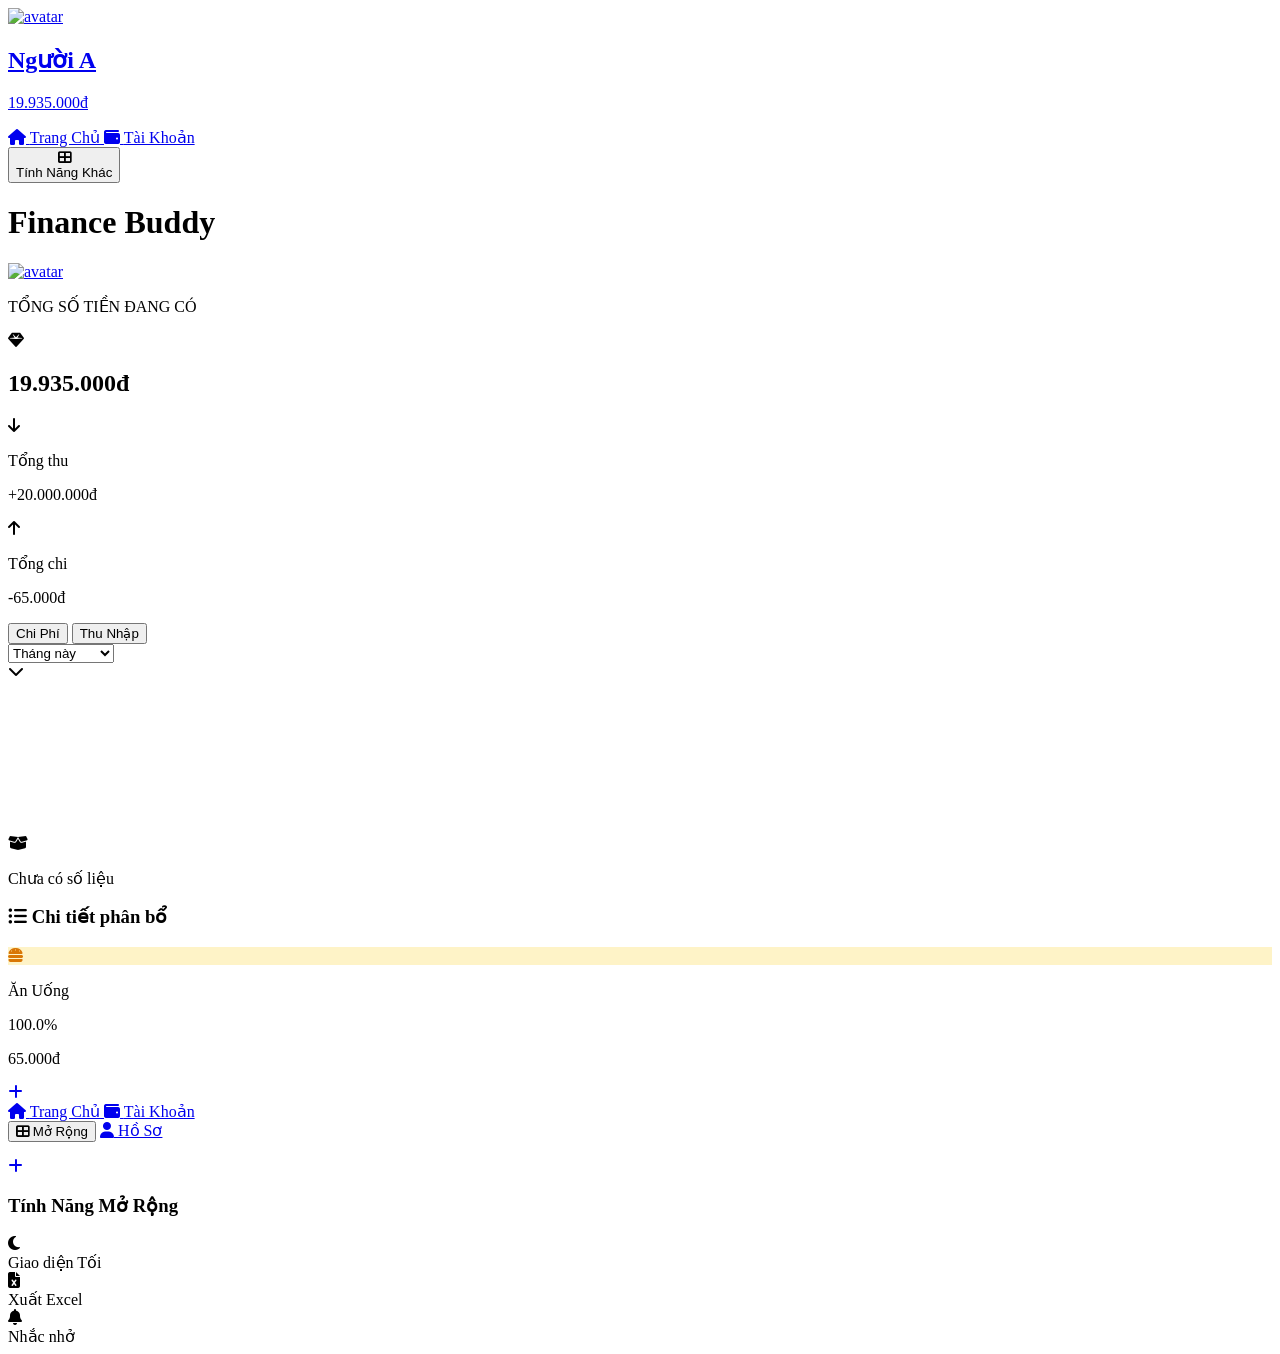
==== index.html @ e1f045eb "Initial commit" ====
<!DOCTYPE html>
<html lang="vi" class="dark">
<head>
    <meta charset="UTF-8">
    <meta name="viewport" content="width=device-width, initial-scale=1.0">
    <title>Trang Chủ - Quản Lý Chi Tiêu</title>
    
    <link rel="manifest" href="manifest.json">
    <meta name="theme-color" content="#8b5cf6">
    <meta name="apple-mobile-web-app-capable" content="yes">
    <meta name="apple-mobile-web-app-status-bar-style" content="black-translucent">
    <link rel="apple-touch-icon" href="icon-192.png">

    <script src="https://cdn.tailwindcss.com"></script>
    <script src="https://cdn.jsdelivr.net/npm/chart.js"></script>
    <link rel="stylesheet" href="https://cdnjs.cloudflare.com/ajax/libs/font-awesome/6.4.0/css/all.min.css">
    <link href="https://fonts.googleapis.com/css2?family=Quicksand:wght@400;500;600;700;800&display=swap" rel="stylesheet">
    <script>tailwind.config = { darkMode: 'class', theme: { extend: { fontFamily: { sans: ['Quicksand', 'sans-serif'] }, colors: { brand: { bgDark: '#0f172a', cardDark: '#1e293b', bgLight: '#f8fafc', cardLight: '#ffffff', primary: '#8b5cf6', primaryHover: '#7c3aed', expense: '#f43f5e', income: '#10b981' } }, boxShadow: { 'bubbly': '0 10px 25px -5px rgba(0, 0, 0, 0.1)', 'bubbly-dark': '0 10px 25px -5px rgba(0, 0, 0, 0.5), 0 8px 10px -6px rgba(0, 0, 0, 0.3)' } } } }</script>
    <link rel="stylesheet" href="style.css">
</head>

<body class="bg-brand-bgLight text-slate-800 dark:bg-brand-bgDark dark:text-slate-200 h-[100dvh] flex overflow-hidden selection:bg-brand-primary selection:text-white">

    <main class="flex-1 flex flex-col h-full overflow-hidden relative bg-slate-50 dark:bg-slate-900/50">
        <!-- HEADER MOBILE -->
        <header class="md:hidden flex items-center justify-center p-4 bg-brand-cardLight dark:bg-brand-cardDark shadow-sm z-20 rounded-b-3xl relative">
            <h1 class="font-extrabold text-xl text-transparent bg-clip-text bg-gradient-to-r from-brand-primary to-pink-500">Finance Buddy</h1>
            <a href="user.html" class="absolute right-4 w-9 h-9 rounded-full bg-brand-primary cursor-pointer border-2 border-white dark:border-slate-700 shadow">
                <img src="https://api.dicebear.com/7.x/avataaars/svg?seed=Felix&backgroundColor=b6e3f4" alt="avatar" class="w-full h-full rounded-full">
            </a>
        </header>

        <!-- CONTAINER NỘI DUNG CHÍNH -->
        <div class="flex-1 overflow-y-auto p-4 md:p-8 pb-24 md:pb-8 relative scroll-smooth" id="main-scroll-area">
            <section class="max-w-4xl mx-auto animate-view">
                
                <!-- Card Tổng Số Dư -->
                <div class="bg-gradient-to-br from-brand-primary via-purple-600 to-pink-500 rounded-[2rem] p-8 text-white shadow-bubbly dark:shadow-bubbly-dark mb-8 relative overflow-hidden group">
                    <div class="absolute -top-10 -right-10 w-40 h-40 rounded-full bg-white opacity-10 group-hover:scale-110 transition-transform duration-500"></div>
                    <div class="absolute -bottom-10 -left-10 w-32 h-32 rounded-full bg-white opacity-10 group-hover:scale-110 transition-transform duration-500"></div>
                    
                    <div class="relative z-10">
                        <div class="flex justify-between items-center mb-2">
                            <p class="text-base font-semibold opacity-90 tracking-wide">TỔNG SỐ TIỀN ĐANG CÓ</p>
                            <i class="fas fa-gem text-2xl opacity-80"></i>
                        </div>
                        <h2 class="text-5xl md:text-6xl font-extrabold tracking-tight mb-6 drop-shadow-md" id="main-balance">0đ</h2>
                        
                        <div class="flex flex-wrap gap-4 bg-white/20 p-4 rounded-3xl backdrop-blur-md border border-white/30 w-max shadow-inner">
                            <div class="flex items-center space-x-3 pr-2">
                                <div class="w-10 h-10 rounded-xl bg-white text-brand-income flex items-center justify-center shadow-md"><i class="fas fa-arrow-down text-lg"></i></div>
                                <div><p class="text-xs font-bold opacity-80 uppercase tracking-wider">Tổng thu</p><p class="font-extrabold text-base drop-shadow-sm" id="main-total-income">0đ</p></div>
                            </div>
                            <div class="w-px h-10 bg-white/40 mx-2 hidden md:block"></div>
                            <div class="flex items-center space-x-3 pl-2">
                                <div class="w-10 h-10 rounded-xl bg-white text-brand-expense flex items-center justify-center shadow-md"><i class="fas fa-arrow-up text-lg"></i></div>
                                <div><p class="text-xs font-bold opacity-80 uppercase tracking-wider">Tổng chi</p><p class="font-extrabold text-base drop-shadow-sm" id="main-total-expense">0đ</p></div>
                            </div>
                        </div>
                    </div>
                </div>

                <!-- Khu Vực Biểu Đồ & Thống Kê -->
                <div class="bg-brand-cardLight dark:bg-brand-cardDark rounded-[2rem] p-6 shadow-bubbly dark:shadow-bubbly-dark border border-slate-100 dark:border-slate-800">
                    <div class="flex flex-col lg:flex-row gap-8">
                        
                        <div class="flex-1">
                            <div class="flex flex-col sm:flex-row justify-between items-center mb-6 gap-4 bg-slate-50 dark:bg-slate-800/50 p-2 rounded-2xl border border-slate-100 dark:border-slate-700">
                                <div class="flex w-full sm:w-auto bg-slate-200 dark:bg-slate-700 rounded-xl p-1 relative">
                                    <div id="chart-tab-indicator" class="absolute inset-y-1 left-1 w-[calc(50%-4px)] bg-white dark:bg-slate-600 rounded-lg shadow transition-all duration-300"></div>
                                    <button onclick="setChartMode('expense')" id="btn-mode-expense" class="flex-1 sm:flex-none px-6 py-2.5 rounded-lg text-sm font-bold transition-colors z-10 text-brand-expense">Chi Phí</button>
                                    <button onclick="setChartMode('income')" id="btn-mode-income" class="flex-1 sm:flex-none px-6 py-2.5 rounded-lg text-sm font-bold transition-colors z-10 text-slate-500 dark:text-slate-400">Thu Nhập</button>
                                </div>

                                <div class="relative w-full sm:w-40">
                                    <select id="time-filter" onchange="updateChartData()" class="w-full appearance-none bg-white dark:bg-slate-700 border border-slate-200 dark:border-slate-600 text-slate-700 dark:text-slate-200 text-sm font-bold rounded-xl py-2.5 pl-4 pr-10 focus:ring-2 focus:ring-brand-primary outline-none shadow-sm cursor-pointer transition-shadow">
                                        <option value="day">Hôm nay</option><option value="week">Tuần này</option><option value="month" selected>Tháng này</option><option value="year">Năm nay</option><option value="all">Toàn thời gian</option>
                                    </select>
                                    <div class="pointer-events-none absolute inset-y-0 right-0 flex items-center px-3 text-slate-400"><i class="fas fa-chevron-down text-sm"></i></div>
                                </div>
                            </div>

                            <div class="relative h-72 w-full flex items-center justify-center">
                                <canvas id="mainChart"></canvas>
                                <div id="chart-empty-state" class="absolute inset-0 flex flex-col items-center justify-center hidden rounded-2xl glass-panel z-10 bg-white/70 dark:bg-slate-800/70">
                                    <div class="w-16 h-16 bg-slate-100 dark:bg-slate-700 rounded-full flex items-center justify-center mb-3"><i class="fas fa-box-open text-2xl text-slate-400"></i></div>
                                    <p class="text-slate-500 dark:text-slate-400 font-bold">Chưa có số liệu</p>
                                </div>
                            </div>
                        </div>

                        <div class="w-full lg:w-72 flex flex-col">
                            <h3 class="font-extrabold text-lg mb-4 text-slate-700 dark:text-slate-200 flex items-center border-b-2 border-slate-100 dark:border-slate-700 pb-2">
                                <i class="fas fa-list-ul mr-2 text-brand-primary"></i> <span id="breakdown-title">Chi tiết phân bổ</span>
                            </h3>
                            <div id="breakdown-list" class="space-y-2 overflow-y-auto max-h-72 pr-2 custom-scrollbar"></div>
                        </div>
                    </div>
                </div>
            </section>
        </div>
    </main>

    <!-- TRÌNH TỰ SCRIPT: Layout Helper luôn phải đứng trước app.js -->
    <script src="layout.js"></script>
    <script src="app.js"></script>
</body>
</html>
---- style.css ----
/* Tùy chỉnh thanh cuộn cho gọn gàng */
::-webkit-scrollbar { 
    width: 6px; 
}
::-webkit-scrollbar-track { 
    background: transparent; 
}
::-webkit-scrollbar-thumb { 
    background-color: #cbd5e1; 
    border-radius: 20px; 
}
.dark ::-webkit-scrollbar-thumb { 
    background-color: #475569; 
}

/* Hiệu ứng nảy cho các nút (Hoạt hình) */
.btn-bouncy { 
    transition: transform 0.15s cubic-bezier(0.4, 0, 0.2, 1); 
}
.btn-bouncy:active { 
    transform: scale(0.92); 
}

/* Hiệu ứng kính cho overlay */
.glass-panel {
    backdrop-filter: blur(12px);
    -webkit-backdrop-filter: blur(12px);
}

/* Tùy chỉnh danh mục được chọn trong trang Edit */
.category-item { 
    border: 3px solid transparent; 
    transition: all 0.2s ease; 
}
.category-item.selected {
    border-color: #8b5cf6;
    transform: translateY(-4px);
    box-shadow: 0 10px 15px -3px rgba(139, 92, 246, 0.3);
    background-color: rgba(139, 92, 246, 0.05);
}
.dark .category-item.selected { 
    background-color: rgba(139, 92, 246, 0.15); 
}

/* Ẩn hiện thanh cuộn ngang tùy chỉnh */
.custom-scrollbar::-webkit-scrollbar {
    width: 4px;
}
.custom-scrollbar::-webkit-scrollbar-thumb {
    background-color: rgba(156, 163, 175, 0.5);
    border-radius: 4px;
}

/* Animation xuất hiện mượt mà cho toàn trang */
@keyframes fadeInScale {
    0% { opacity: 0; transform: scale(0.98); }
    100% { opacity: 1; transform: scale(1); }
}
.animate-view { 
    animation: fadeInScale 0.3s cubic-bezier(0.4, 0, 0.2, 1) forwards; 
}

/* Hỗ trợ vùng an toàn trên Mobile (Tai thỏ, Dynamic Island) */
@supports (padding-bottom: env(safe-area-inset-bottom)) {
    .pb-safe {
        padding-bottom: calc(1rem + env(safe-area-inset-bottom));
    }
}

.icon-option { border: 2px solid transparent; transition: all 0.2s ease; }
.icon-option.selected { 
    border-color: #8b5cf6; 
    transform: scale(1.1); 
    background-color: rgba(139, 92, 246, 0.1); 
}
.dark .icon-option.selected { background-color: rgba(139, 92, 246, 0.2); }

.color-option { border: 2px solid transparent; transition: all 0.2s ease; outline-offset: 2px; }
.color-option.selected { 
    outline: 2px solid #8b5cf6; 
    transform: scale(1.1); 
}
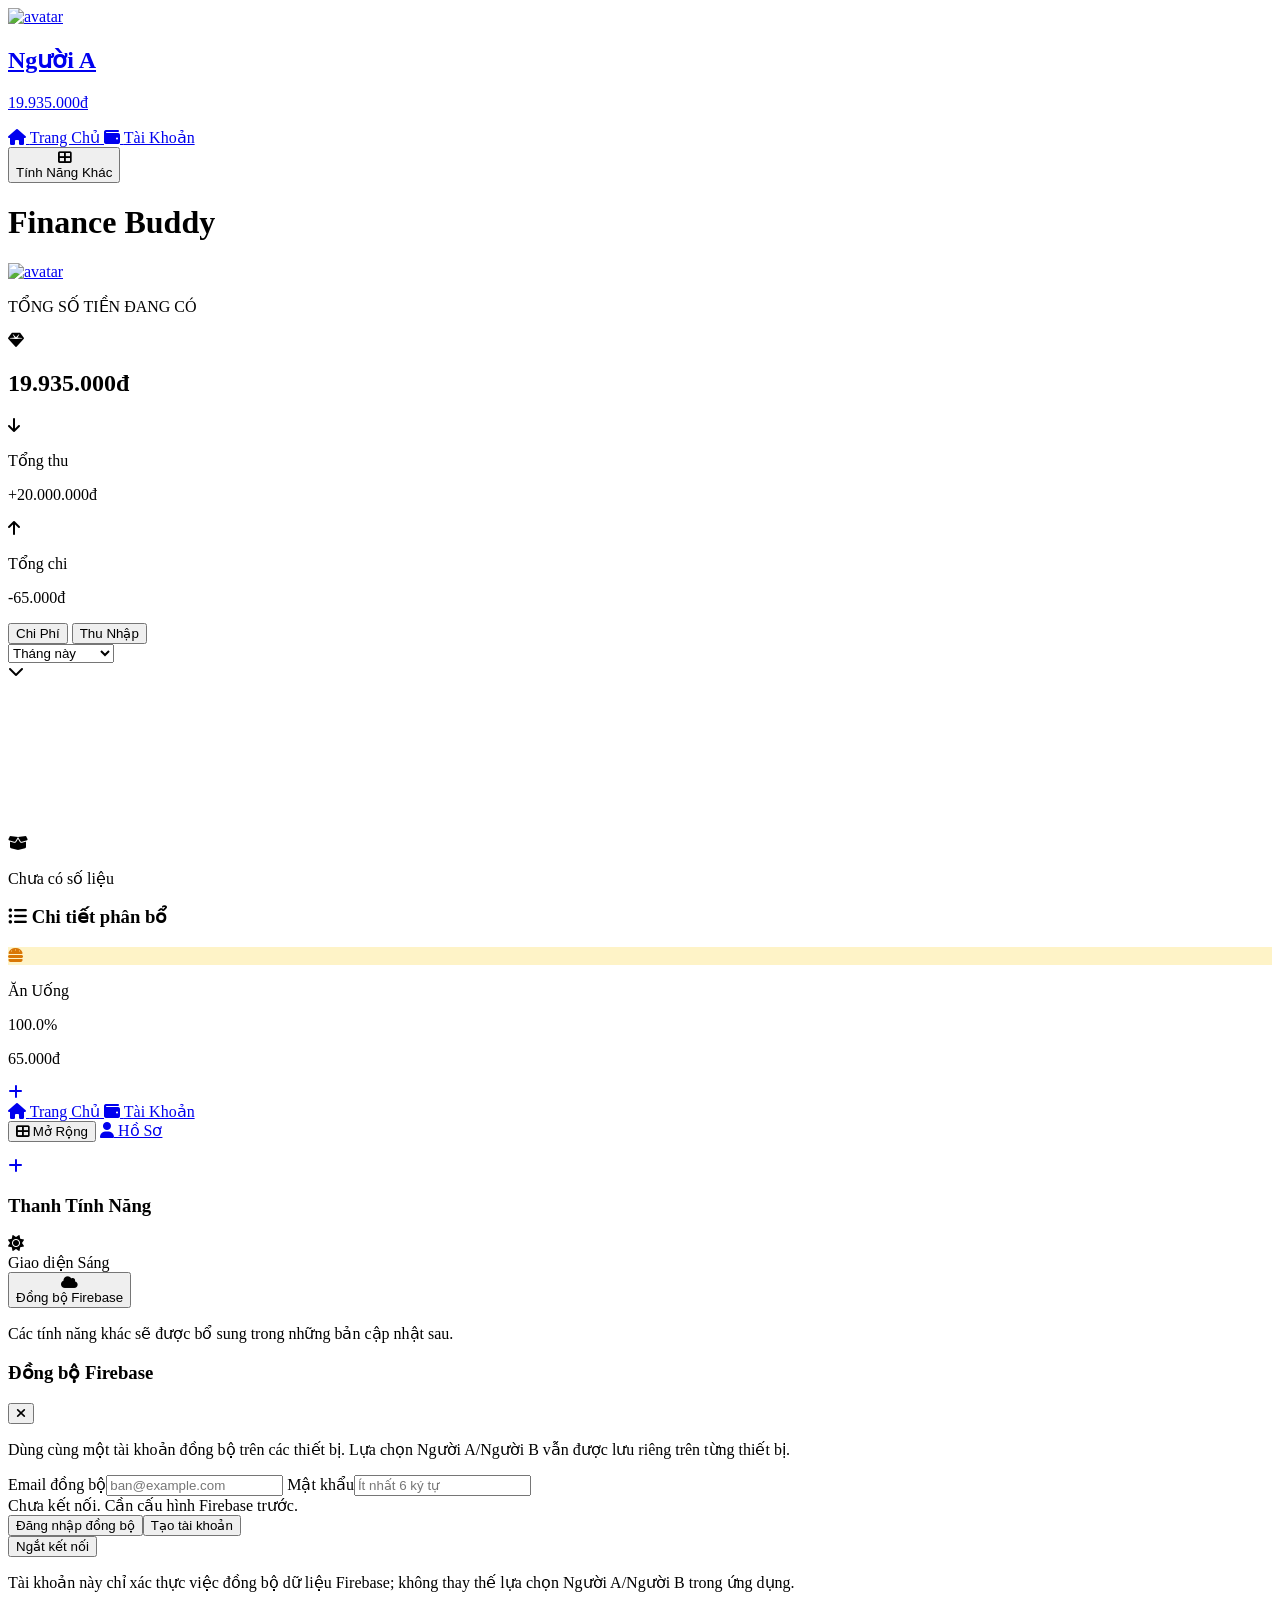
==== commit ae1bdab6: "1012_10112026" ====
--- a/index.html
+++ b/index.html
@@ -1,5 +1,5 @@
 <!DOCTYPE html>
-<html lang="vi" class="dark">
+<html lang="vi">
 <head>
     <meta charset="UTF-8">
     <meta name="viewport" content="width=device-width, initial-scale=1.0">
@@ -102,6 +102,12 @@
     </main>
 
     <!-- TRÌNH TỰ SCRIPT: Layout Helper luôn phải đứng trước app.js -->
+    <!-- Firebase đồng bộ đám mây (tùy chọn; cần cấu hình firebase-config.js) -->
+    <script src="https://www.gstatic.com/firebasejs/10.12.2/firebase-app-compat.js"></script>
+    <script src="https://www.gstatic.com/firebasejs/10.12.2/firebase-auth-compat.js"></script>
+    <script src="https://www.gstatic.com/firebasejs/10.12.2/firebase-firestore-compat.js"></script>
+    <script src="firebase-config.js"></script>
+    <script src="firebase-sync.js"></script>
     <script src="layout.js"></script>
     <script src="app.js"></script>
 </body>
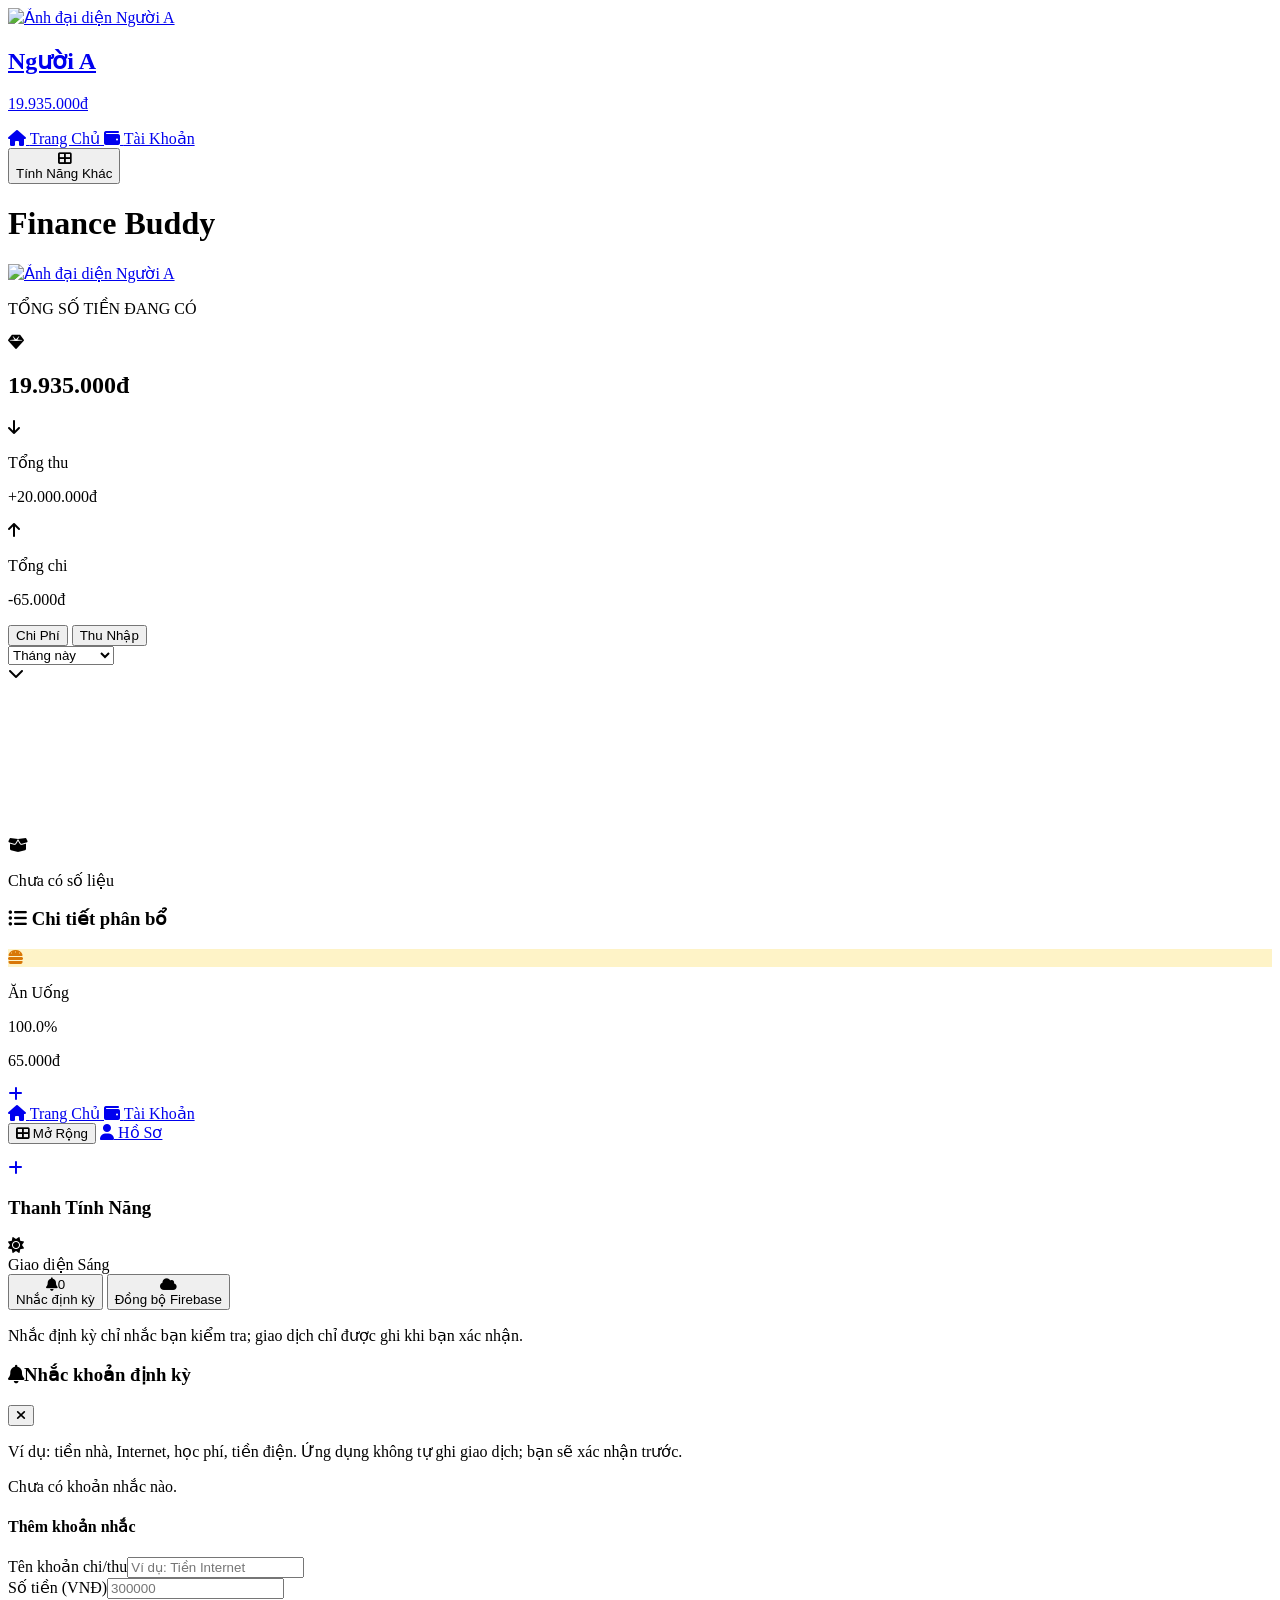
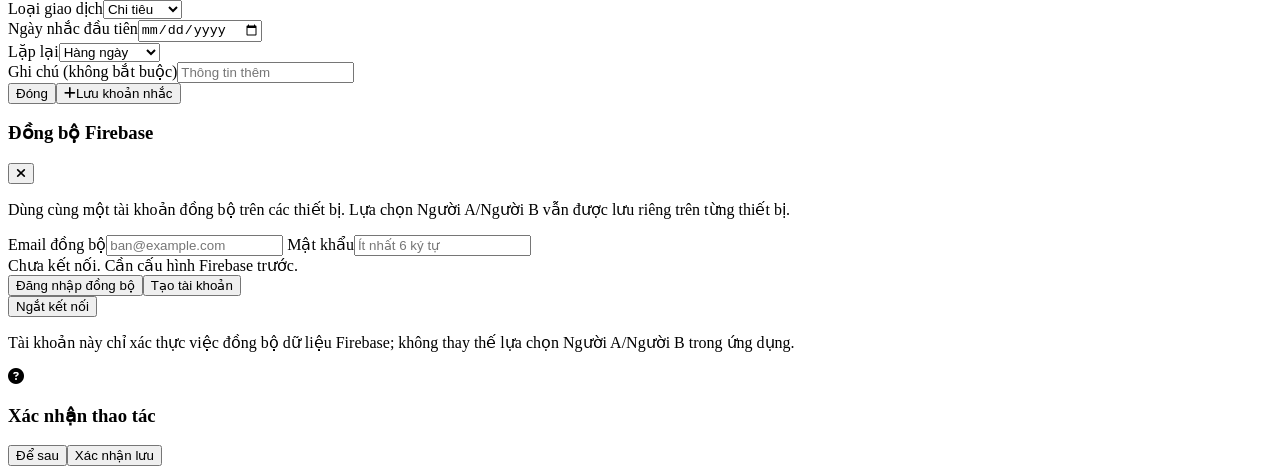
==== commit 5bd776f8: "1147_10112026 app" ====
--- a/index.html
+++ b/index.html
@@ -26,7 +26,7 @@
         <header class="md:hidden flex items-center justify-center p-4 bg-brand-cardLight dark:bg-brand-cardDark shadow-sm z-20 rounded-b-3xl relative">
             <h1 class="font-extrabold text-xl text-transparent bg-clip-text bg-gradient-to-r from-brand-primary to-pink-500">Finance Buddy</h1>
             <a href="user.html" class="absolute right-4 w-9 h-9 rounded-full bg-brand-primary cursor-pointer border-2 border-white dark:border-slate-700 shadow">
-                <img src="https://api.dicebear.com/7.x/avataaars/svg?seed=Felix&backgroundColor=b6e3f4" alt="avatar" class="w-full h-full rounded-full">
+                <img src="https://api.dicebear.com/7.x/avataaars/svg?seed=Felix&backgroundColor=b6e3f4" alt="avatar" class="w-full h-full rounded-full layout-user-avatar">
             </a>
         </header>
 
@@ -110,5 +110,6 @@
     <script src="firebase-sync.js"></script>
     <script src="layout.js"></script>
     <script src="app.js"></script>
+    <script>if ('serviceWorker' in navigator) window.addEventListener('load', () => navigator.serviceWorker.register('./sw.js').catch(err => console.warn('PWA service worker:', err)));</script>
 </body>
 </html>
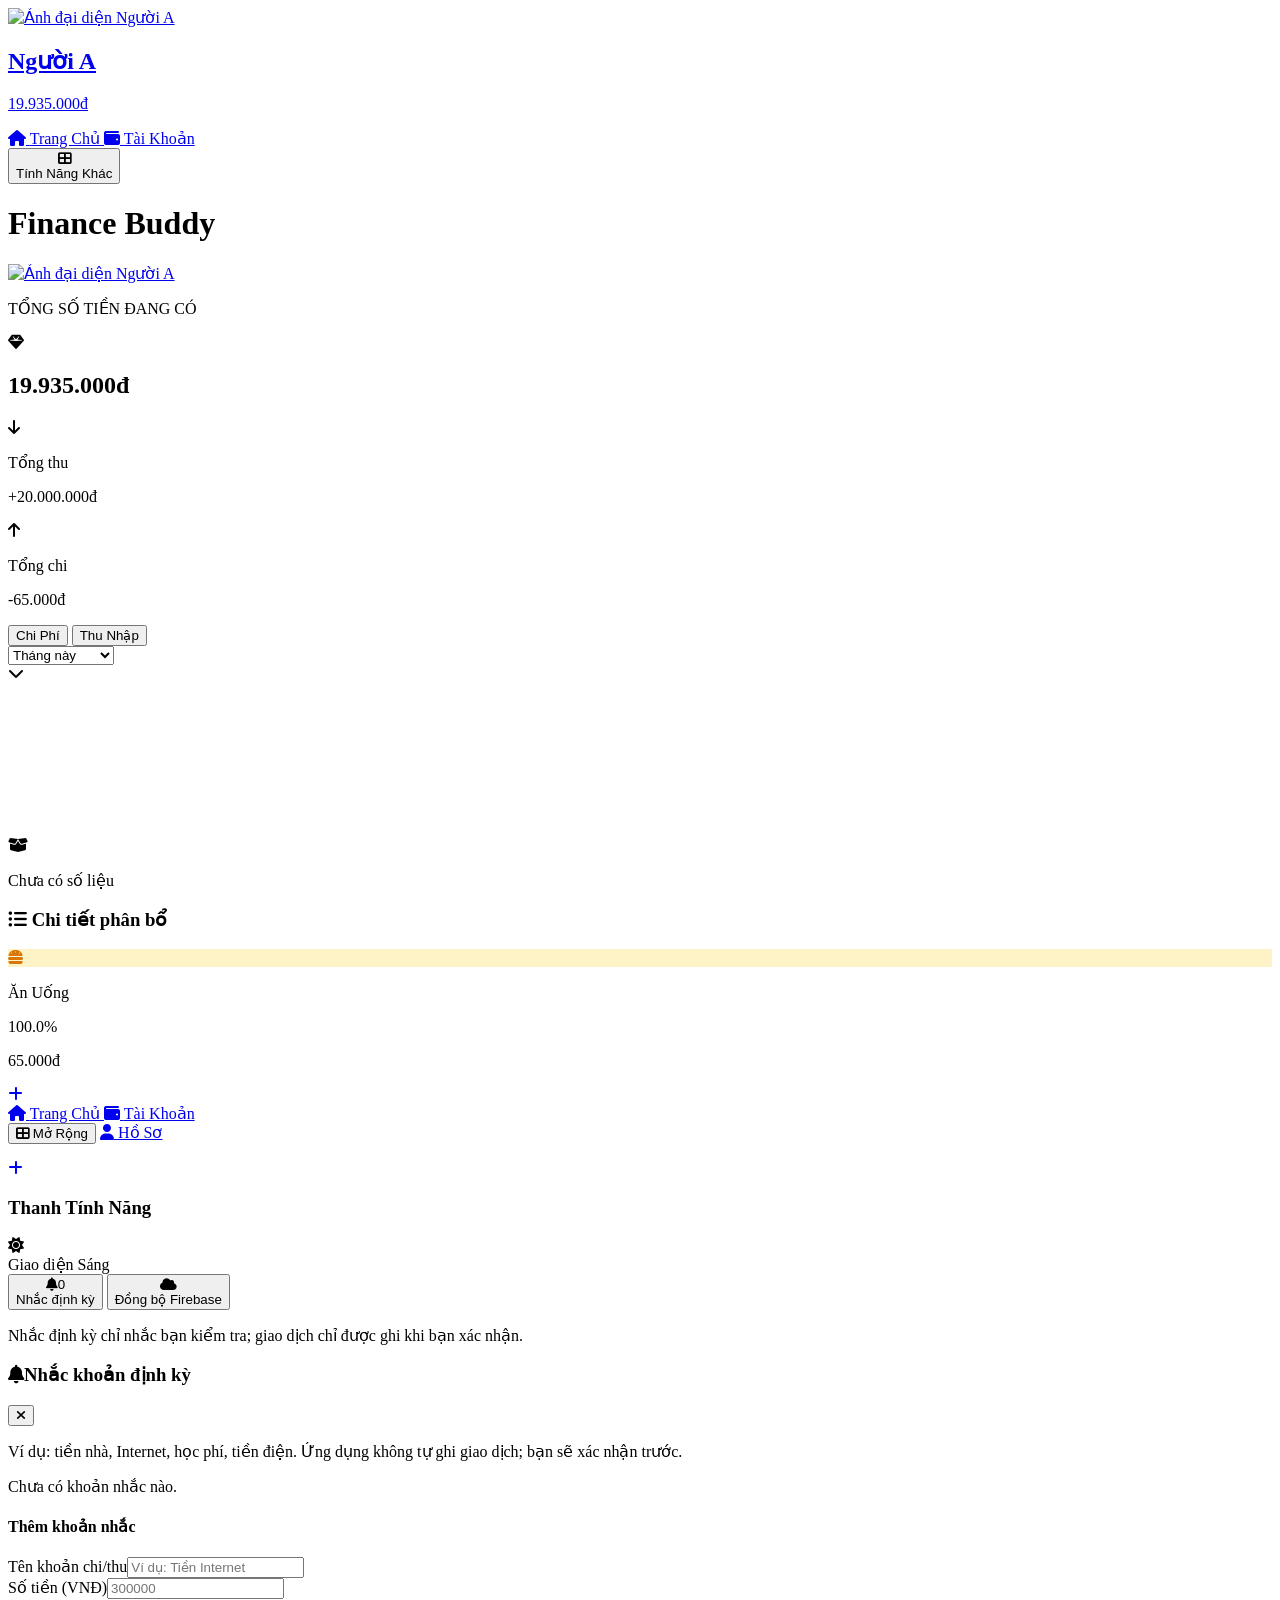
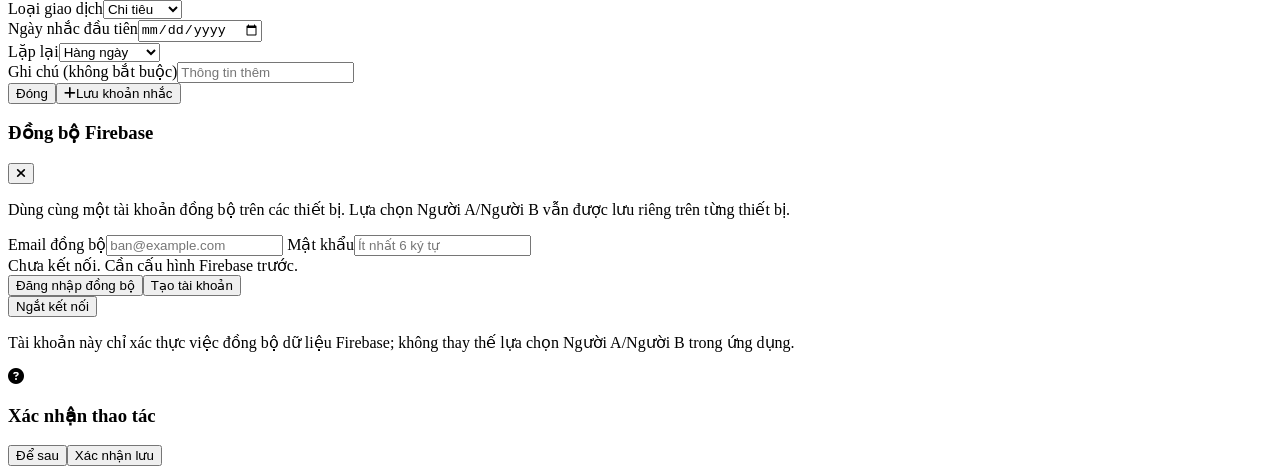
==== commit 64db98c6: "1219_10122026" ====
--- a/index.html
+++ b/index.html
@@ -35,7 +35,7 @@
             <section class="max-w-4xl mx-auto animate-view">
                 
                 <!-- Card Tổng Số Dư -->
-                <div class="bg-gradient-to-br from-brand-primary via-purple-600 to-pink-500 rounded-[2rem] p-8 text-white shadow-bubbly dark:shadow-bubbly-dark mb-8 relative overflow-hidden group">
+                <div class="bg-gradient-to-br from-brand-primary via-purple-600 to-pink-500 rounded-[1.5rem] sm:rounded-[2rem] p-4 sm:p-6 md:p-8 text-white shadow-bubbly dark:shadow-bubbly-dark mb-6 sm:mb-8 relative overflow-hidden group">
                     <div class="absolute -top-10 -right-10 w-40 h-40 rounded-full bg-white opacity-10 group-hover:scale-110 transition-transform duration-500"></div>
                     <div class="absolute -bottom-10 -left-10 w-32 h-32 rounded-full bg-white opacity-10 group-hover:scale-110 transition-transform duration-500"></div>
                     
@@ -44,17 +44,17 @@
                             <p class="text-base font-semibold opacity-90 tracking-wide">TỔNG SỐ TIỀN ĐANG CÓ</p>
                             <i class="fas fa-gem text-2xl opacity-80"></i>
                         </div>
-                        <h2 class="text-5xl md:text-6xl font-extrabold tracking-tight mb-6 drop-shadow-md" id="main-balance">0đ</h2>
+                        <h2 class="text-3xl sm:text-4xl md:text-6xl leading-tight font-extrabold tracking-tight mb-4 sm:mb-6 drop-shadow-md break-words" id="main-balance">0đ</h2>
                         
-                        <div class="flex flex-wrap gap-4 bg-white/20 p-4 rounded-3xl backdrop-blur-md border border-white/30 w-max shadow-inner">
-                            <div class="flex items-center space-x-3 pr-2">
+                        <div class="flex flex-col sm:flex-row flex-wrap gap-3 sm:gap-4 bg-white/20 p-3 sm:p-4 rounded-2xl sm:rounded-3xl backdrop-blur-md border border-white/30 w-full max-w-full min-w-0 shadow-inner">
+                            <div class="flex items-center gap-3 pr-1 min-w-0 flex-1">
                                 <div class="w-10 h-10 rounded-xl bg-white text-brand-income flex items-center justify-center shadow-md"><i class="fas fa-arrow-down text-lg"></i></div>
-                                <div><p class="text-xs font-bold opacity-80 uppercase tracking-wider">Tổng thu</p><p class="font-extrabold text-base drop-shadow-sm" id="main-total-income">0đ</p></div>
+                                <div class="min-w-0 flex-1"><p class="text-xs font-bold opacity-80 uppercase tracking-wider">Tổng thu</p><p class="font-extrabold text-sm sm:text-base drop-shadow-sm money-wrap" id="main-total-income">0đ</p></div>
                             </div>
                             <div class="w-px h-10 bg-white/40 mx-2 hidden md:block"></div>
-                            <div class="flex items-center space-x-3 pl-2">
+                            <div class="flex items-center gap-3 pl-1 min-w-0 flex-1">
                                 <div class="w-10 h-10 rounded-xl bg-white text-brand-expense flex items-center justify-center shadow-md"><i class="fas fa-arrow-up text-lg"></i></div>
-                                <div><p class="text-xs font-bold opacity-80 uppercase tracking-wider">Tổng chi</p><p class="font-extrabold text-base drop-shadow-sm" id="main-total-expense">0đ</p></div>
+                                <div class="min-w-0 flex-1"><p class="text-xs font-bold opacity-80 uppercase tracking-wider">Tổng chi</p><p class="font-extrabold text-sm sm:text-base drop-shadow-sm money-wrap" id="main-total-expense">0đ</p></div>
                             </div>
                         </div>
                     </div>
--- a/style.css
+++ b/style.css
@@ -79,4 +79,52 @@
 .color-option.selected { 
     outline: 2px solid #8b5cf6; 
     transform: scale(1.1); 
-}+}
+
+/* Gói 5.1: nút lưu nổi trên trang nhập giao dịch */
+.floating-save-button {
+    position: fixed;
+    right: max(16px, env(safe-area-inset-right));
+    bottom: calc(18px + env(safe-area-inset-bottom));
+    z-index: 180;
+    display: inline-flex;
+    align-items: center;
+    justify-content: center;
+    gap: 0;
+    min-height: 54px;
+    max-width: calc(100vw - 32px);
+    padding: 0 20px;
+    border: 0;
+    border-radius: 999px;
+    color: #fff;
+    font-size: 15px;
+    font-weight: 800;
+    background: linear-gradient(135deg, #8b5cf6, #6d28d9);
+    box-shadow: 0 12px 30px rgba(109, 40, 217, .38), 0 3px 8px rgba(15, 23, 42, .18);
+    opacity: 1;
+    transform: translate3d(0, 0, 0) scale(1);
+    transition: transform .46s cubic-bezier(.2,.85,.25,1), opacity .3s ease, box-shadow .2s ease;
+    touch-action: manipulation;
+}
+.floating-save-button:active {
+    transform: scale(.94);
+    box-shadow: 0 6px 14px rgba(109, 40, 217, .3);
+}
+.floating-save-button.floating-save-fly-away {
+    transform: translate3d(var(--fly-x, 0), var(--fly-y, 0), 0) scale(.25);
+    opacity: 0;
+    pointer-events: none;
+}
+.floating-save-button.floating-save-hidden {
+    opacity: 0;
+    visibility: hidden;
+    pointer-events: none;
+}
+@media (min-width: 768px) {
+    .floating-save-button { right: 28px; bottom: 28px; }
+}
+@media (prefers-reduced-motion: reduce) {
+    .floating-save-button { transition: opacity .1s linear; }
+}
+
+.money-wrap { overflow-wrap: anywhere; word-break: break-word; min-width: 0; }
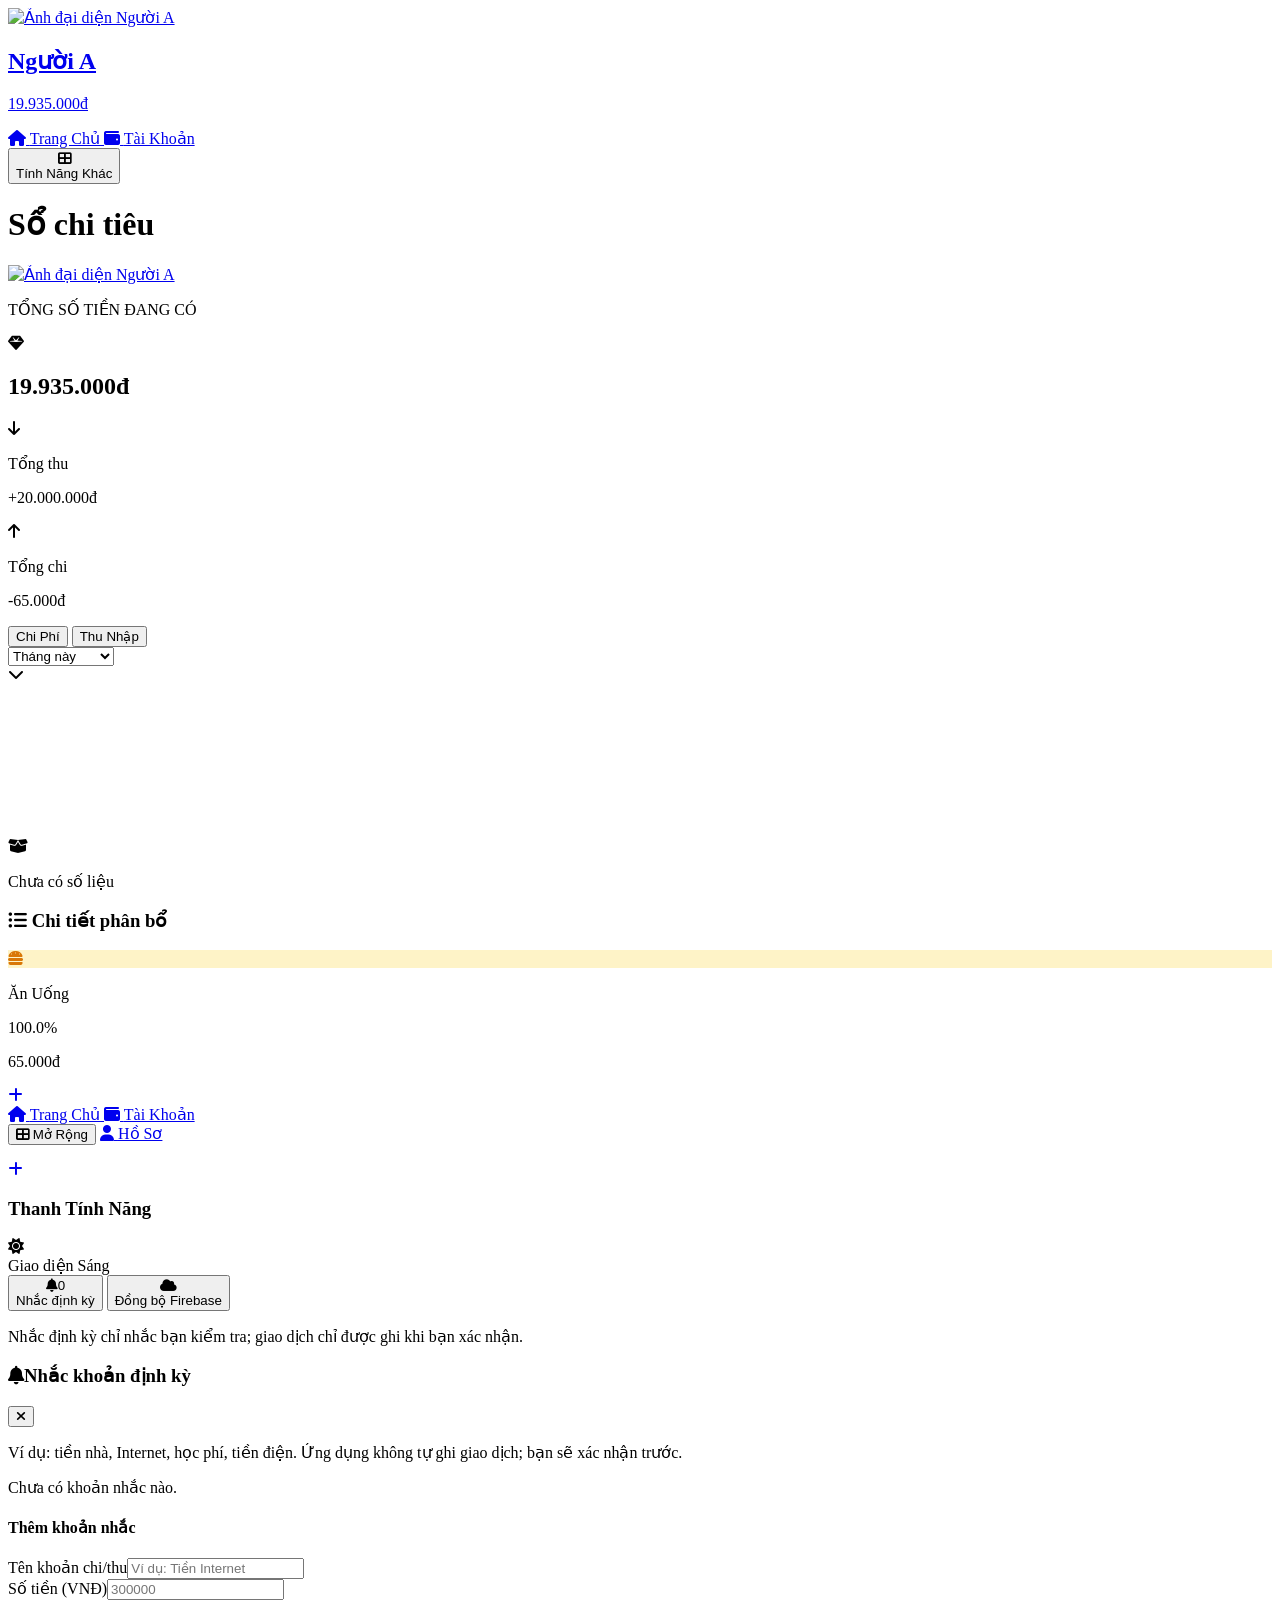
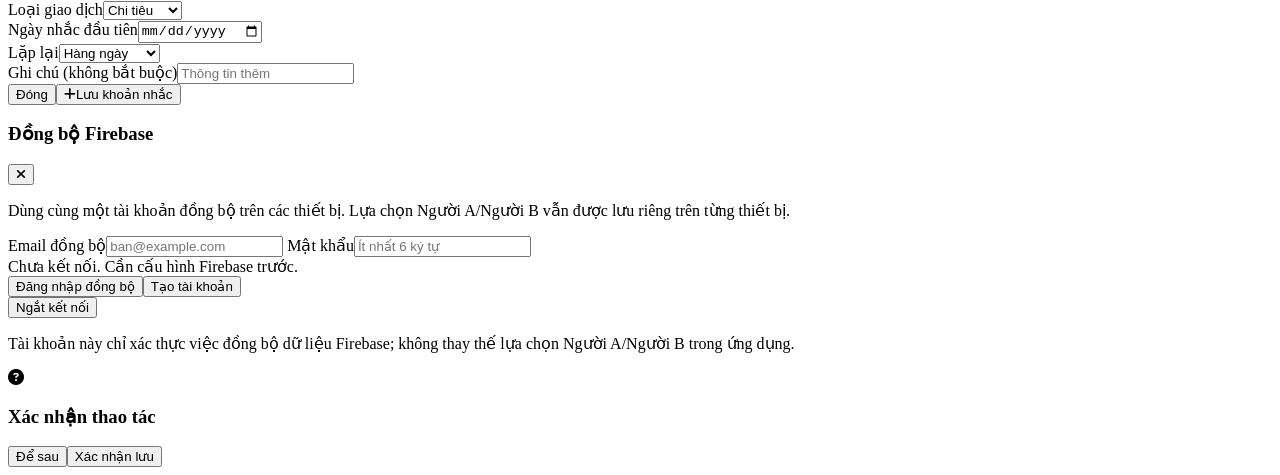
==== commit f7ab68c7: "134_10122026" ====
--- a/index.html
+++ b/index.html
@@ -24,7 +24,7 @@
     <main class="flex-1 flex flex-col h-full overflow-hidden relative bg-slate-50 dark:bg-slate-900/50">
         <!-- HEADER MOBILE -->
         <header class="md:hidden flex items-center justify-center p-4 bg-brand-cardLight dark:bg-brand-cardDark shadow-sm z-20 rounded-b-3xl relative">
-            <h1 class="font-extrabold text-xl text-transparent bg-clip-text bg-gradient-to-r from-brand-primary to-pink-500">Finance Buddy</h1>
+            <h1 class="font-extrabold text-xl text-transparent bg-clip-text bg-gradient-to-r from-brand-primary to-pink-500">Sổ chi tiêu</h1>
             <a href="user.html" class="absolute right-4 w-9 h-9 rounded-full bg-brand-primary cursor-pointer border-2 border-white dark:border-slate-700 shadow">
                 <img src="https://api.dicebear.com/7.x/avataaars/svg?seed=Felix&backgroundColor=b6e3f4" alt="avatar" class="w-full h-full rounded-full layout-user-avatar">
             </a>
@@ -106,6 +106,7 @@
     <script src="https://www.gstatic.com/firebasejs/10.12.2/firebase-app-compat.js"></script>
     <script src="https://www.gstatic.com/firebasejs/10.12.2/firebase-auth-compat.js"></script>
     <script src="https://www.gstatic.com/firebasejs/10.12.2/firebase-firestore-compat.js"></script>
+
     <script src="firebase-config.js"></script>
     <script src="firebase-sync.js"></script>
     <script src="layout.js"></script>
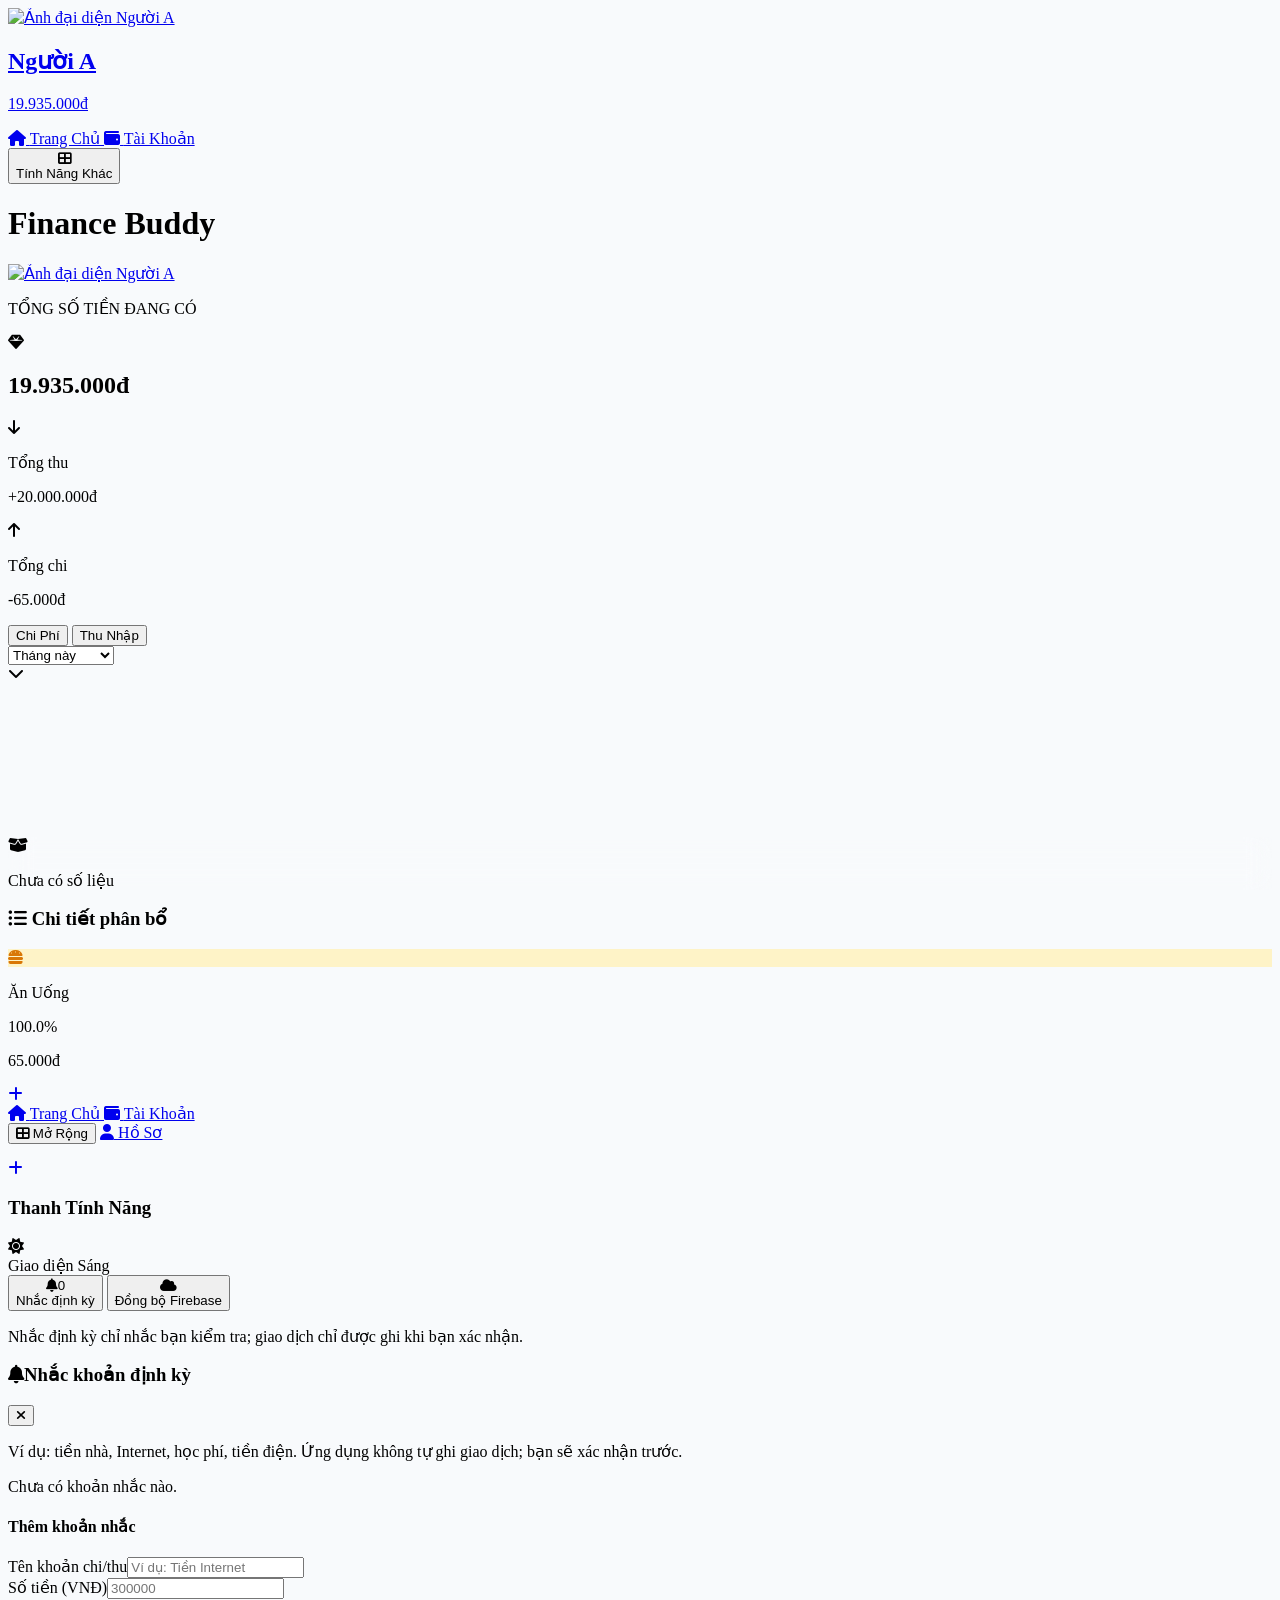
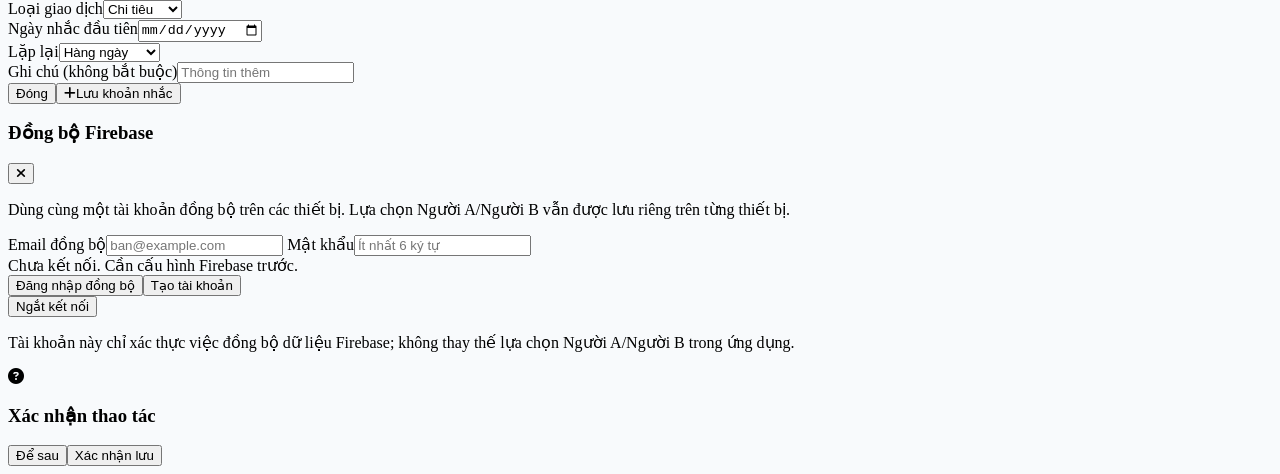
==== commit 9034622b: "303_10142026" ====
--- a/index.html
+++ b/index.html
@@ -1,6 +1,6 @@
 <!DOCTYPE html>
 <html lang="vi">
-<head>
+<head><script>(function(){try{var t=localStorage.getItem('finance_buddy_theme')||'system';var d=t==='dark'||(t==='system'&&window.matchMedia&&window.matchMedia('(prefers-color-scheme: dark)').matches);document.documentElement.classList.toggle('dark',d)}catch(e){}})();</script>
     <meta charset="UTF-8">
     <meta name="viewport" content="width=device-width, initial-scale=1.0">
     <title>Trang Chủ - Quản Lý Chi Tiêu</title>
@@ -17,6 +17,7 @@
     <link href="https://fonts.googleapis.com/css2?family=Quicksand:wght@400;500;600;700;800&display=swap" rel="stylesheet">
     <script>tailwind.config = { darkMode: 'class', theme: { extend: { fontFamily: { sans: ['Quicksand', 'sans-serif'] }, colors: { brand: { bgDark: '#0f172a', cardDark: '#1e293b', bgLight: '#f8fafc', cardLight: '#ffffff', primary: '#8b5cf6', primaryHover: '#7c3aed', expense: '#f43f5e', income: '#10b981' } }, boxShadow: { 'bubbly': '0 10px 25px -5px rgba(0, 0, 0, 0.1)', 'bubbly-dark': '0 10px 25px -5px rgba(0, 0, 0, 0.5), 0 8px 10px -6px rgba(0, 0, 0, 0.3)' } } } }</script>
     <link rel="stylesheet" href="style.css">
+<link rel="stylesheet" href="enhancements.css">
 </head>
 
 <body class="bg-brand-bgLight text-slate-800 dark:bg-brand-bgDark dark:text-slate-200 h-[100dvh] flex overflow-hidden selection:bg-brand-primary selection:text-white">
@@ -24,7 +25,7 @@
     <main class="flex-1 flex flex-col h-full overflow-hidden relative bg-slate-50 dark:bg-slate-900/50">
         <!-- HEADER MOBILE -->
         <header class="md:hidden flex items-center justify-center p-4 bg-brand-cardLight dark:bg-brand-cardDark shadow-sm z-20 rounded-b-3xl relative">
-            <h1 class="font-extrabold text-xl text-transparent bg-clip-text bg-gradient-to-r from-brand-primary to-pink-500">Sổ chi tiêu</h1>
+            <h1 class="font-extrabold text-xl text-transparent bg-clip-text bg-gradient-to-r from-brand-primary to-pink-500">Finance Buddy</h1>
             <a href="user.html" class="absolute right-4 w-9 h-9 rounded-full bg-brand-primary cursor-pointer border-2 border-white dark:border-slate-700 shadow">
                 <img src="https://api.dicebear.com/7.x/avataaars/svg?seed=Felix&backgroundColor=b6e3f4" alt="avatar" class="w-full h-full rounded-full layout-user-avatar">
             </a>
@@ -106,11 +107,11 @@
     <script src="https://www.gstatic.com/firebasejs/10.12.2/firebase-app-compat.js"></script>
     <script src="https://www.gstatic.com/firebasejs/10.12.2/firebase-auth-compat.js"></script>
     <script src="https://www.gstatic.com/firebasejs/10.12.2/firebase-firestore-compat.js"></script>
-
     <script src="firebase-config.js"></script>
     <script src="firebase-sync.js"></script>
     <script src="layout.js"></script>
     <script src="app.js"></script>
+    <script src="enhancements.js"></script>
     <script>if ('serviceWorker' in navigator) window.addEventListener('load', () => navigator.serviceWorker.register('./sw.js').catch(err => console.warn('PWA service worker:', err)));</script>
 </body>
 </html>
--- a/style.css
+++ b/style.css
@@ -79,52 +79,4 @@
 .color-option.selected { 
     outline: 2px solid #8b5cf6; 
     transform: scale(1.1); 
-}
-
-/* Gói 5.1: nút lưu nổi trên trang nhập giao dịch */
-.floating-save-button {
-    position: fixed;
-    right: max(16px, env(safe-area-inset-right));
-    bottom: calc(18px + env(safe-area-inset-bottom));
-    z-index: 180;
-    display: inline-flex;
-    align-items: center;
-    justify-content: center;
-    gap: 0;
-    min-height: 54px;
-    max-width: calc(100vw - 32px);
-    padding: 0 20px;
-    border: 0;
-    border-radius: 999px;
-    color: #fff;
-    font-size: 15px;
-    font-weight: 800;
-    background: linear-gradient(135deg, #8b5cf6, #6d28d9);
-    box-shadow: 0 12px 30px rgba(109, 40, 217, .38), 0 3px 8px rgba(15, 23, 42, .18);
-    opacity: 1;
-    transform: translate3d(0, 0, 0) scale(1);
-    transition: transform .46s cubic-bezier(.2,.85,.25,1), opacity .3s ease, box-shadow .2s ease;
-    touch-action: manipulation;
-}
-.floating-save-button:active {
-    transform: scale(.94);
-    box-shadow: 0 6px 14px rgba(109, 40, 217, .3);
-}
-.floating-save-button.floating-save-fly-away {
-    transform: translate3d(var(--fly-x, 0), var(--fly-y, 0), 0) scale(.25);
-    opacity: 0;
-    pointer-events: none;
-}
-.floating-save-button.floating-save-hidden {
-    opacity: 0;
-    visibility: hidden;
-    pointer-events: none;
-}
-@media (min-width: 768px) {
-    .floating-save-button { right: 28px; bottom: 28px; }
-}
-@media (prefers-reduced-motion: reduce) {
-    .floating-save-button { transition: opacity .1s linear; }
-}
-
-.money-wrap { overflow-wrap: anywhere; word-break: break-word; min-width: 0; }
+}
--- a/enhancements.css
+++ b/enhancements.css
@@ -0,0 +1,14 @@
+/* Stable dark/light canvas prevents the browser's default white frame during full-page navigation. */
+html,body{min-height:100%;background-color:#f8fafc;}
+html.dark,html.dark body{background-color:#0f172a;}
+html{color-scheme:light;}
+html.dark{color-scheme:dark;}
+body{opacity:1;animation:fb-page-enter .22s ease-out both;}
+@keyframes fb-page-enter{from{opacity:.82}to{opacity:1}}
+/* Keep the content transition subtle; do not animate the page background or layout dimensions. */
+.animate-view{animation:fb-content-enter .24s cubic-bezier(.2,.7,.2,1) both;}
+@keyframes fb-content-enter{from{opacity:.92;transform:translateY(5px)}to{opacity:1;transform:translateY(0)}}
+#feature-menu-content{will-change:transform;}
+#history-list{overflow-anchor:none;}
+[data-shared-workspace-button]{position:relative;display:flex!important;align-items:center;justify-content:center;gap:.4rem;max-width:max-content;margin-left:auto;margin-right:auto;white-space:nowrap;}
+@media(prefers-reduced-motion:reduce){*,*::before,*::after{animation:none!important;transition:none!important;scroll-behavior:auto!important;}}
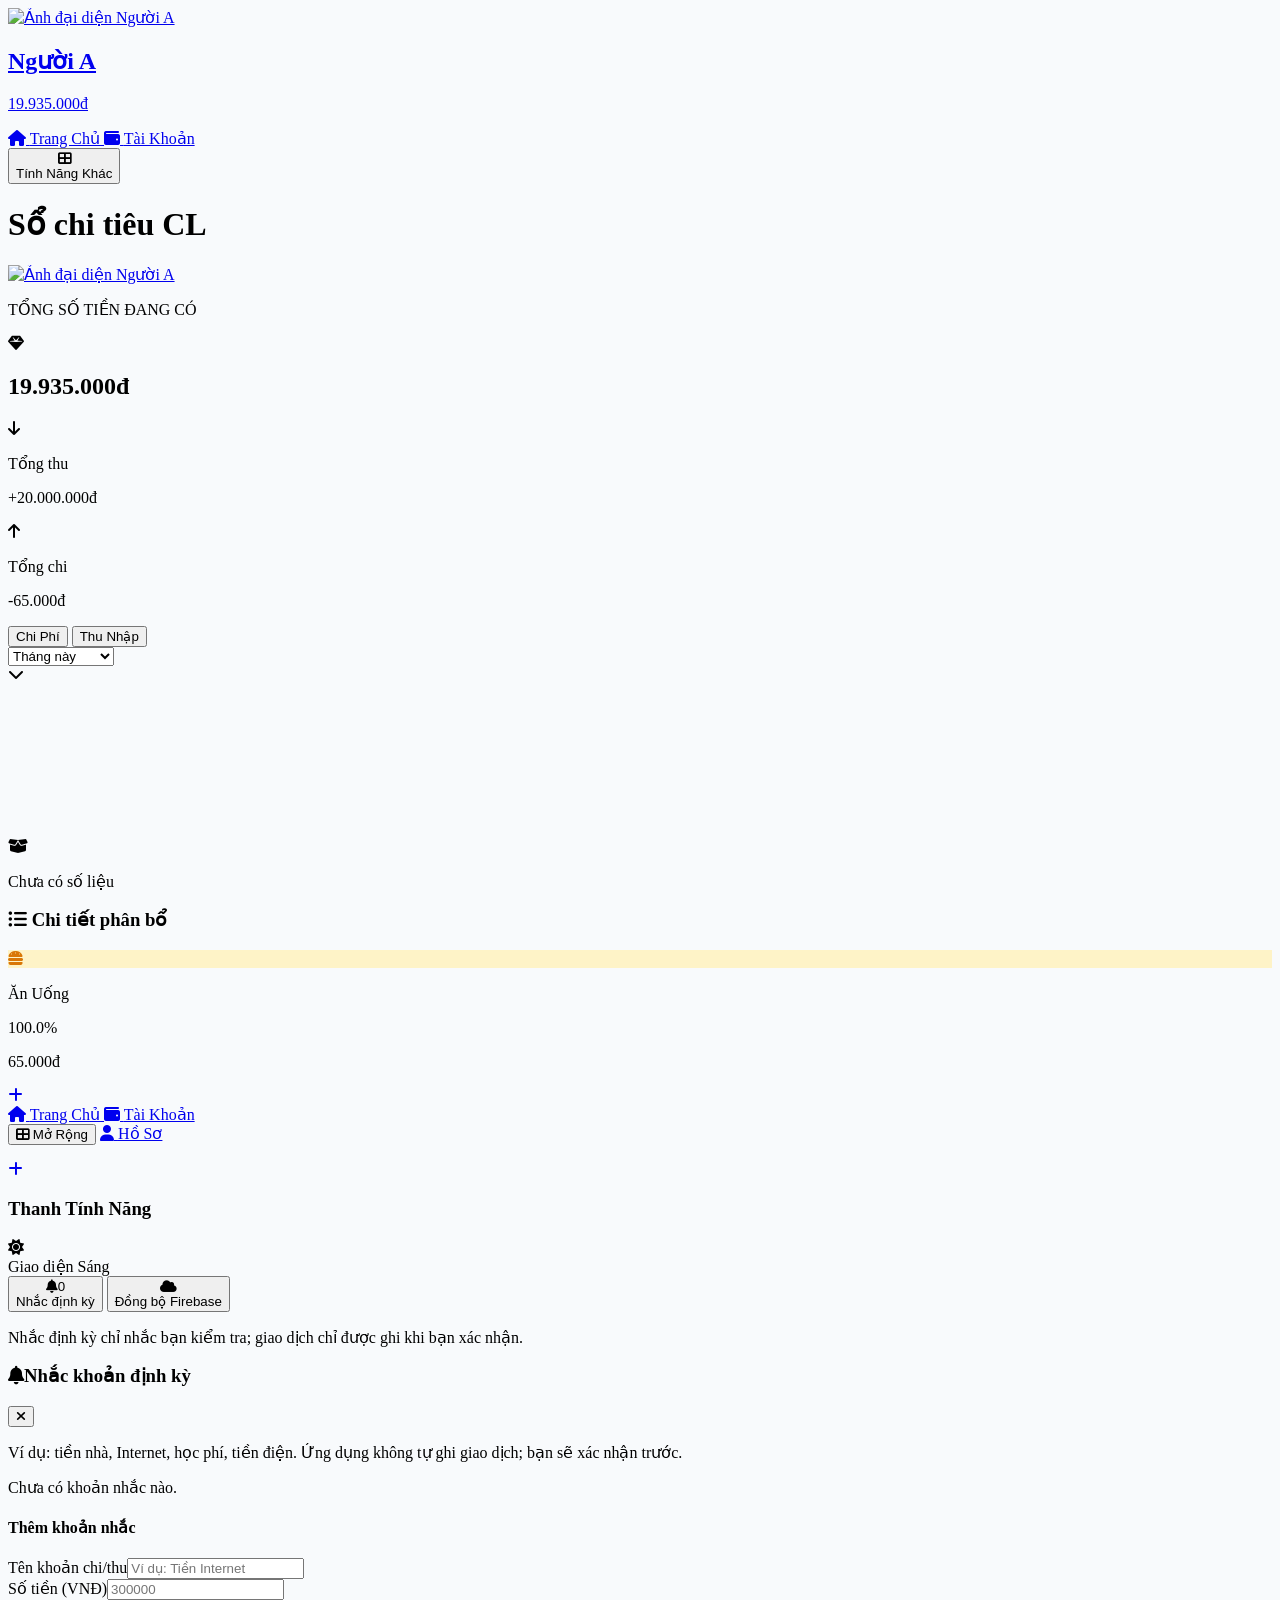
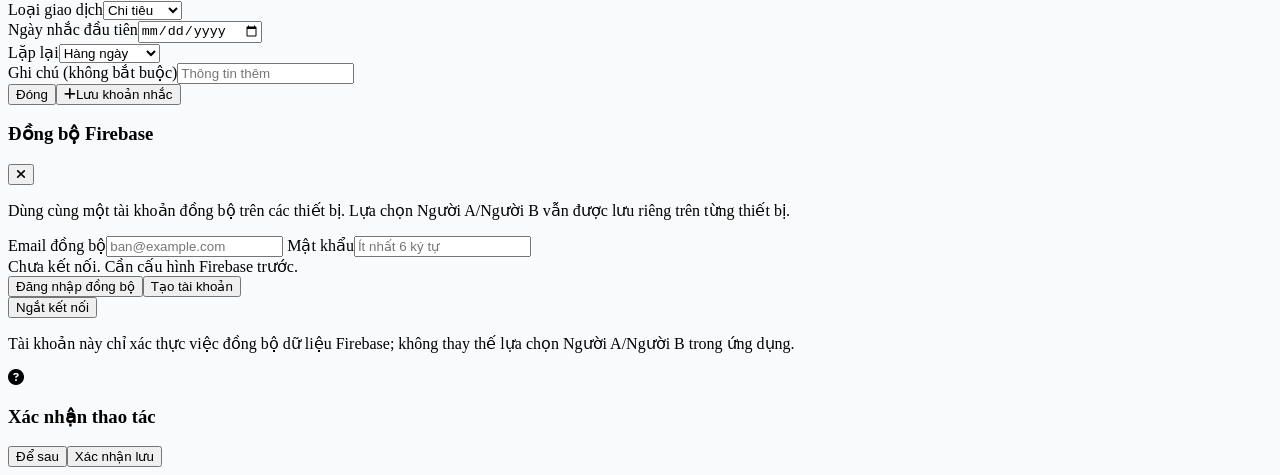
==== commit 4c1593c4: "1" ====
--- a/index.html
+++ b/index.html
@@ -3,7 +3,7 @@
 <head><script>(function(){try{var t=localStorage.getItem('finance_buddy_theme')||'system';var d=t==='dark'||(t==='system'&&window.matchMedia&&window.matchMedia('(prefers-color-scheme: dark)').matches);document.documentElement.classList.toggle('dark',d)}catch(e){}})();</script>
     <meta charset="UTF-8">
     <meta name="viewport" content="width=device-width, initial-scale=1.0">
-    <title>Trang Chủ - Quản Lý Chi Tiêu</title>
+    <title>Sổ chi tiêu CL - Trang chủ</title>
     
     <link rel="manifest" href="manifest.json">
     <meta name="theme-color" content="#8b5cf6">
@@ -25,7 +25,7 @@
     <main class="flex-1 flex flex-col h-full overflow-hidden relative bg-slate-50 dark:bg-slate-900/50">
         <!-- HEADER MOBILE -->
         <header class="md:hidden flex items-center justify-center p-4 bg-brand-cardLight dark:bg-brand-cardDark shadow-sm z-20 rounded-b-3xl relative">
-            <h1 class="font-extrabold text-xl text-transparent bg-clip-text bg-gradient-to-r from-brand-primary to-pink-500">Finance Buddy</h1>
+            <h1 class="font-extrabold text-xl text-transparent bg-clip-text bg-gradient-to-r from-brand-primary to-pink-500">Sổ chi tiêu CL</h1>
             <a href="user.html" class="absolute right-4 w-9 h-9 rounded-full bg-brand-primary cursor-pointer border-2 border-white dark:border-slate-700 shadow">
                 <img src="https://api.dicebear.com/7.x/avataaars/svg?seed=Felix&backgroundColor=b6e3f4" alt="avatar" class="w-full h-full rounded-full layout-user-avatar">
             </a>
--- a/enhancements.css
+++ b/enhancements.css
@@ -12,3 +12,38 @@
 #history-list{overflow-anchor:none;}
 [data-shared-workspace-button]{position:relative;display:flex!important;align-items:center;justify-content:center;gap:.4rem;max-width:max-content;margin-left:auto;margin-right:auto;white-space:nowrap;}
 @media(prefers-reduced-motion:reduce){*,*::before,*::after{animation:none!important;transition:none!important;scroll-behavior:auto!important;}}
+
+
+/* Sổ chi tiêu CL — nút lưu nổi dạng bong bóng máy bay giấy */
+.floating-save-button{
+  position:fixed;right:max(18px,env(safe-area-inset-right));bottom:calc(22px + env(safe-area-inset-bottom));z-index:90;
+  width:64px;height:64px;border:1px solid rgba(255,255,255,.55);border-radius:999px;
+  display:flex;align-items:center;justify-content:center;gap:0;
+  color:#fff;background:linear-gradient(145deg,#a78bfa 0%,#8b5cf6 48%,#6d28d9 100%);
+  box-shadow:0 12px 28px rgba(124,58,237,.38),inset 0 1px 0 rgba(255,255,255,.35);
+  font-size:23px;cursor:pointer;transition:transform .22s ease,opacity .22s ease,box-shadow .22s ease;
+  animation:cl-paper-bob 3s ease-in-out infinite; -webkit-tap-highlight-color:transparent;
+}
+.floating-save-button i{transform:translate(-1px,1px) rotate(-8deg);filter:drop-shadow(0 2px 2px rgba(45,20,90,.2));}
+.floating-save-label{position:absolute;right:72px;white-space:nowrap;background:#312e81;color:white;font-size:12px;font-weight:800;letter-spacing:.2px;padding:7px 10px;border-radius:10px;box-shadow:0 5px 16px rgba(15,23,42,.18);opacity:0;transform:translateX(5px);pointer-events:none;transition:opacity .18s ease,transform .18s ease}
+.floating-save-button:hover .floating-save-label,.floating-save-button:focus-visible .floating-save-label{opacity:1;transform:translateX(0)}
+.floating-save-button:hover{transform:translateY(-3px) scale(1.04);box-shadow:0 16px 32px rgba(124,58,237,.46),inset 0 1px 0 rgba(255,255,255,.4)}
+.floating-save-button:active{transform:scale(.94)}
+.floating-save-button:focus-visible{outline:3px solid #c4b5fd;outline-offset:4px}
+.floating-save-button.floating-save-hidden{opacity:0;pointer-events:none;transform:scale(.65);visibility:hidden}
+.floating-save-button.floating-save-fly-away{animation:cl-paper-fly .46s cubic-bezier(.2,.8,.2,1) forwards}
+@keyframes cl-paper-bob{0%,100%{margin-bottom:0}50%{margin-bottom:5px}}
+@keyframes cl-paper-fly{to{transform:translate(var(--fly-x,0),var(--fly-y,0)) scale(.35) rotate(22deg);opacity:0}}
+/* Cải thiện độ thoáng của vùng nhập liệu, nhất là trên màn hình điện thoại. */
+#edit-form label{line-height:1.35}
+#edit-form input:focus,#edit-form select:focus,#edit-form textarea:focus{box-shadow:0 0 0 4px rgba(139,92,246,.11)}
+#category-grid>button{min-height:76px;border-radius:16px;transition:transform .18s ease,box-shadow .18s ease}
+#category-grid>button:active{transform:scale(.96)}
+@media(max-width:640px){
+  #main-scroll-area{padding:12px!important;padding-bottom:100px!important}
+  #edit-form input#input-amount{font-size:2.15rem;padding-top:1rem;padding-bottom:1rem}
+  #edit-form .mb-8{margin-bottom:1.25rem}
+  #edit-form>div:first-child{margin-bottom:1.25rem}
+  .floating-save-button{width:60px;height:60px;right:max(15px,env(safe-area-inset-right));bottom:calc(18px + env(safe-area-inset-bottom));font-size:22px}
+}
+@media(prefers-reduced-motion:reduce){.floating-save-button{animation:none}}
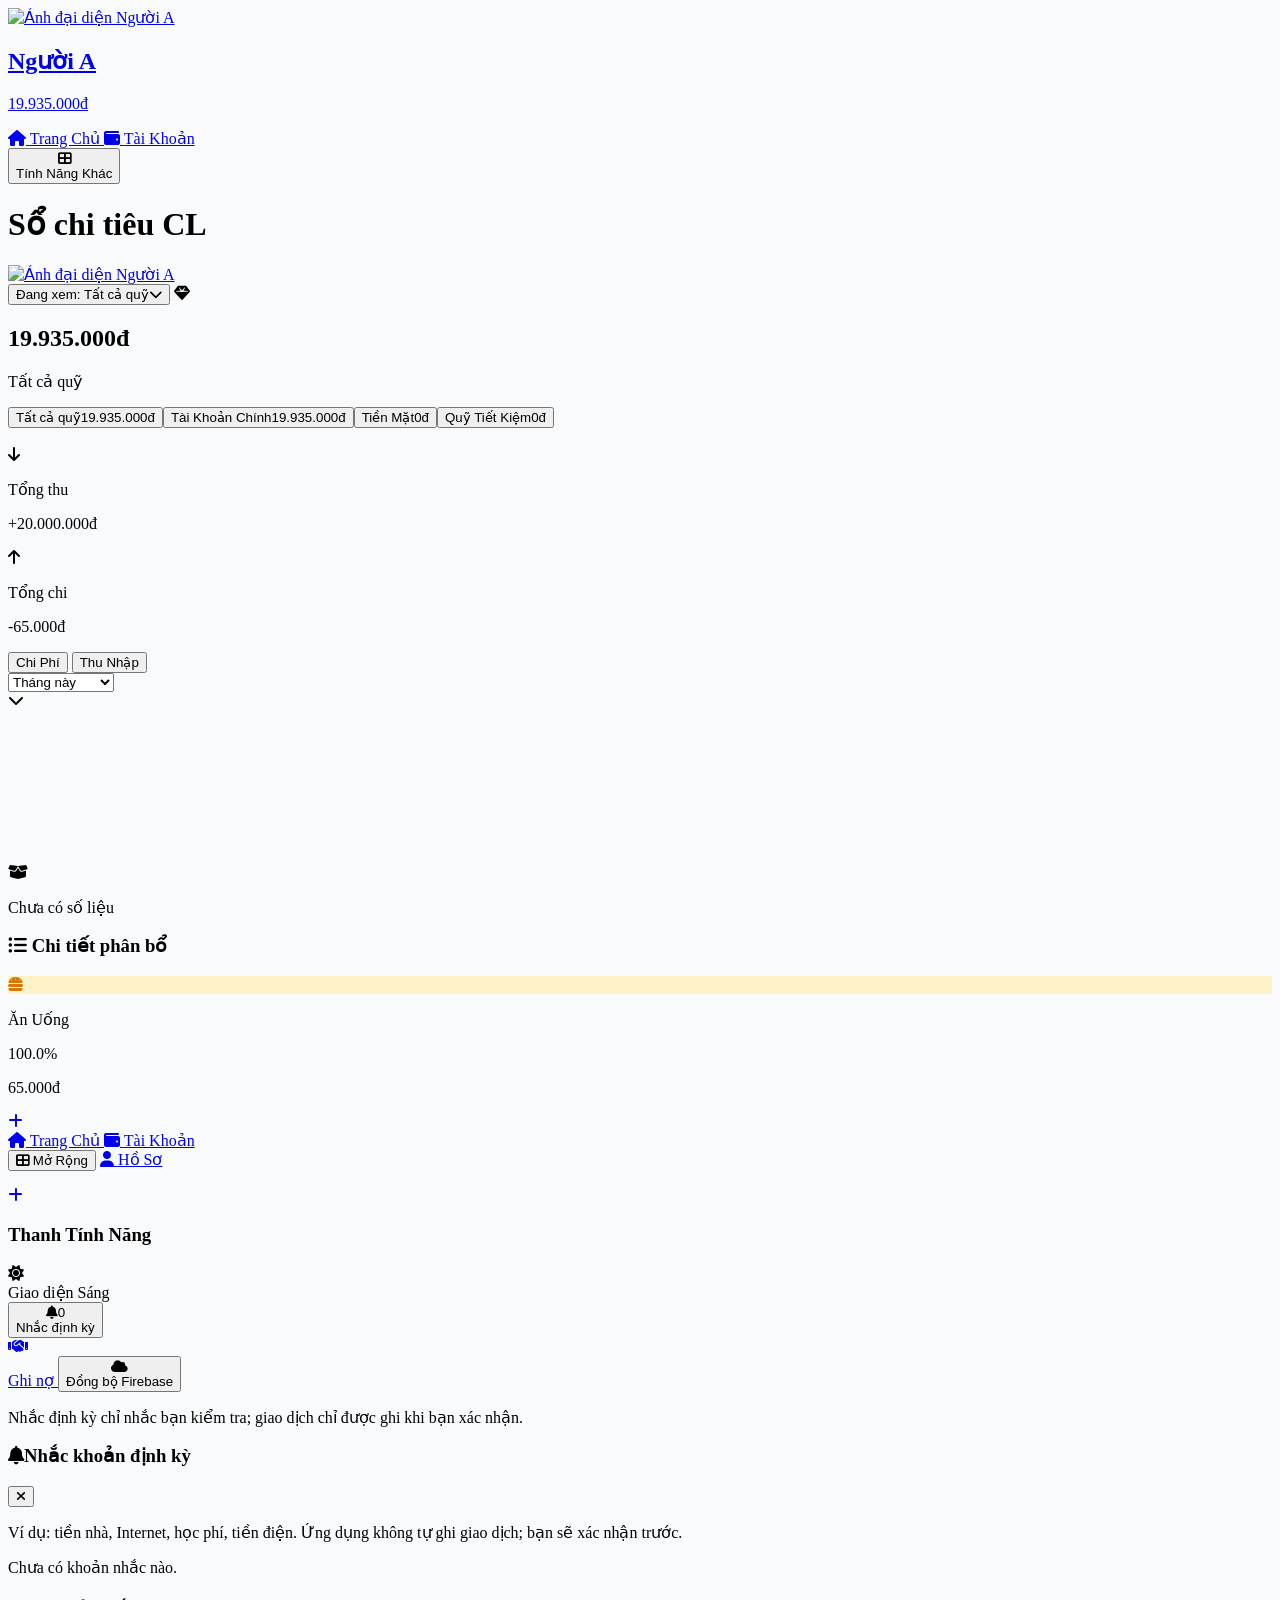
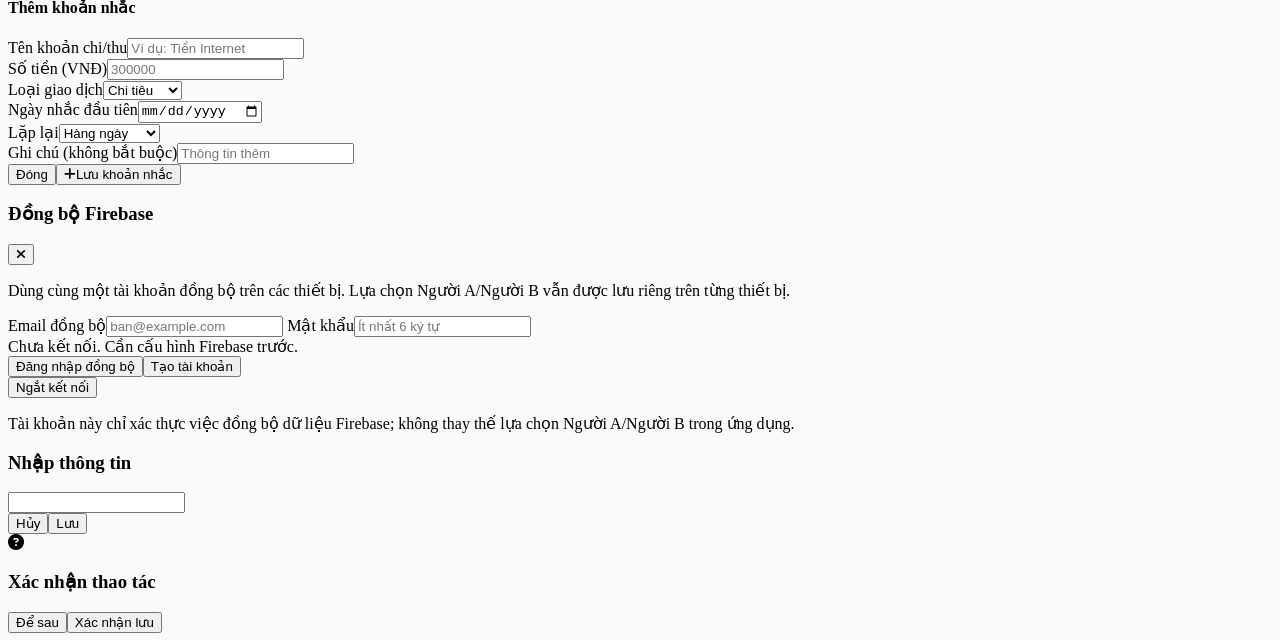
==== commit 81b8dc75: "16102026" ====
--- a/index.html
+++ b/index.html
@@ -42,10 +42,10 @@
                     
                     <div class="relative z-10">
                         <div class="flex justify-between items-center mb-2">
-                            <p class="text-base font-semibold opacity-90 tracking-wide">TỔNG SỐ TIỀN ĐANG CÓ</p>
+                            <button type="button" id="fund-view-button" onclick="toggleFundPicker()" class="text-base font-semibold opacity-95 tracking-wide inline-flex items-center gap-2 rounded-xl bg-white/15 hover:bg-white/25 px-3 py-2"><span id="fund-view-name">Đang xem: Tất cả quỹ</span><i class="fas fa-chevron-down text-sm"></i></button>
                             <i class="fas fa-gem text-2xl opacity-80"></i>
                         </div>
-                        <h2 class="text-3xl sm:text-4xl md:text-6xl leading-tight font-extrabold tracking-tight mb-4 sm:mb-6 drop-shadow-md break-words" id="main-balance">0đ</h2>
+                        <h2 class="text-3xl sm:text-4xl md:text-6xl leading-tight font-extrabold tracking-tight mb-1 drop-shadow-md break-words" id="main-balance">0đ</h2><p id="main-balance-fund-label" class="text-sm font-bold opacity-90 mb-4 sm:mb-6">Tất cả quỹ</p><div id="fund-picker" class="hidden fixed z-[200] left-3 right-3 sm:left-auto sm:right-6 sm:w-80 max-h-[30dvh] overflow-y-auto overscroll-contain rounded-2xl bg-white dark:bg-slate-800 text-slate-800 dark:text-white shadow-2xl border border-white/30 p-2"></div>
                         
                         <div class="flex flex-col sm:flex-row flex-wrap gap-3 sm:gap-4 bg-white/20 p-3 sm:p-4 rounded-2xl sm:rounded-3xl backdrop-blur-md border border-white/30 w-full max-w-full min-w-0 shadow-inner">
                             <div class="flex items-center gap-3 pr-1 min-w-0 flex-1">
--- a/style.css
+++ b/style.css
@@ -19,6 +19,20 @@
 }
 .btn-bouncy:active { 
     transform: scale(0.92); 
+}
+/* Nút + cố định giữa màn hình: giữ tâm khi nhấn, không mất translateX(-50%). */
+.md\:hidden.fixed.left-1\/2.btn-bouncy:active {
+    transform: translateX(-50%) scale(0.92);
+}
+#fund-picker {
+    max-height: 30dvh;
+    overflow-y: auto;
+    overscroll-behavior: contain;
+    -webkit-overflow-scrolling: touch;
+    padding-bottom: 18px;
+    scroll-behavior: smooth;
+    scroll-padding-bottom: 18px;
+    scroll-behavior: smooth;
 }
 
 /* Hiệu ứng kính cho overlay */
--- a/enhancements.css
+++ b/enhancements.css
@@ -47,3 +47,8 @@
   .floating-save-button{width:60px;height:60px;right:max(15px,env(safe-area-inset-right));bottom:calc(18px + env(safe-area-inset-bottom));font-size:22px}
 }
 @media(prefers-reduced-motion:reduce){.floating-save-button{animation:none}}
+
+/* Cuộn lịch sử: phần đầu trang thu gọn nhẹ để dành không gian cho danh sách. */
+#main-scroll-area{scroll-behavior:smooth;overscroll-behavior-y:contain}
+#main-scroll-area .sticky, #main-scroll-area header{transition:padding .22s ease,transform .22s ease,opacity .22s ease}
+#main-scroll-area.is-scrolled .animate-view>div:first-child{transform:scale(.985);transform-origin:top center;transition:transform .22s ease}
